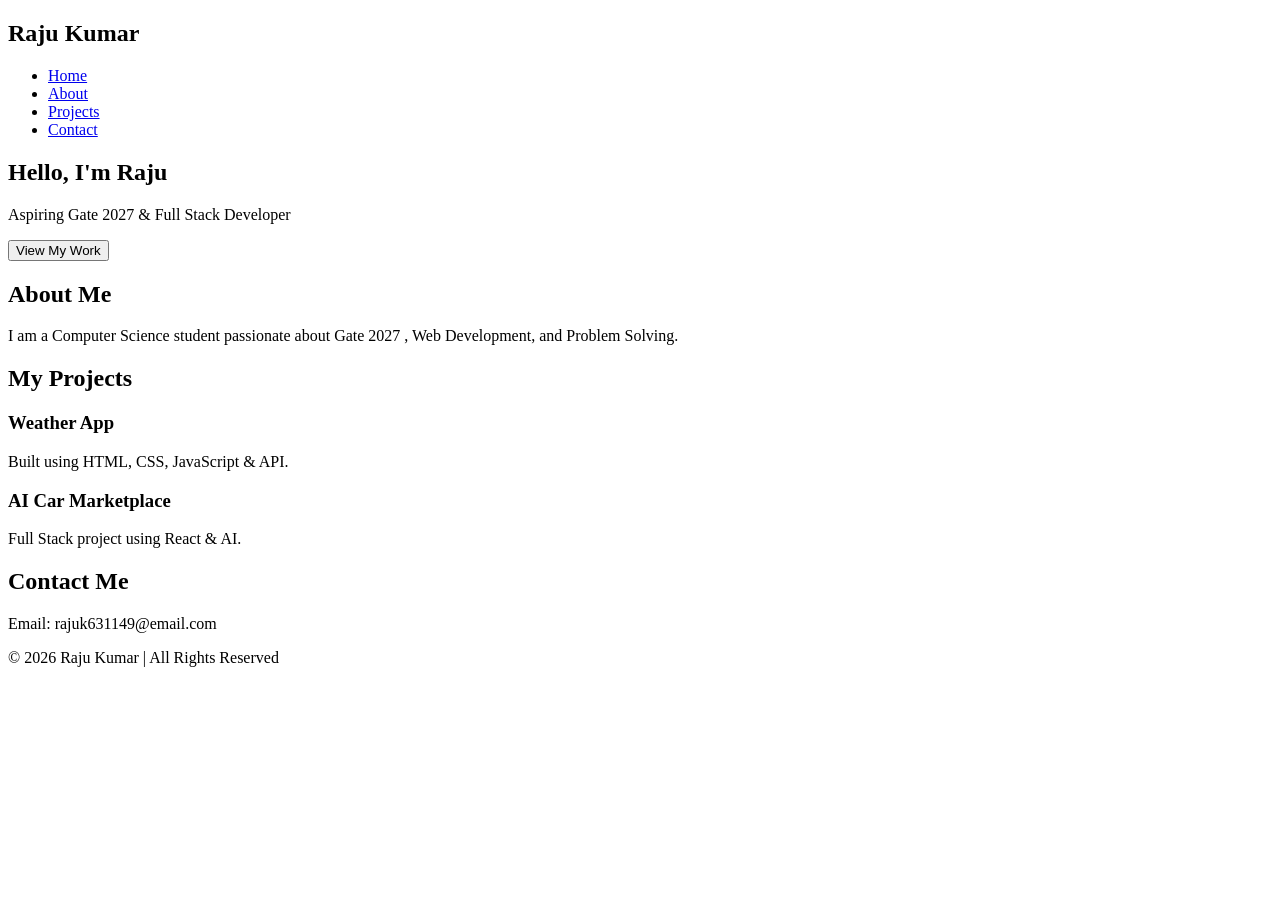
==== Week-1/Assignment-1/index.html @ 9aba10cc "Basic project work on portfolio websites" ====
<!doctype html>
<html lang="en">
  <head>
    <meta charset="UTF-8" />
    <title>Raju Kumar | Portfolio</title>
    <link rel="stylesheet" href="style.css" />
    <link
      rel="shortcut icon"
      href="icons8-portfolio-64.png"
      type="image/x-icon"
    />
  </head>
  <body>
    <header>
      <nav>
        <h2 class="logo">Raju Kumar</h2>
        <ul>
          <li><a href="#home">Home</a></li>
          <li><a href="#about">About</a></li>
          <li><a href="#projects">Projects</a></li>
          <li><a href="#contact">Contact</a></li>
        </ul>
      </nav>
    </header>

    <section id="home" class="hero">
      <h1>Hello, I'm Raju</h1>
      <p>Aspiring Gate 2027 & Full Stack Developer</p>
      <button>View My Work</button>
    </section>

    <section id="about">
      <h2>About Me</h2>
      <p>
        I am a Computer Science student passionate about Gate 2027 , Web Development,
        and Problem Solving.
      </p>
    </section>

    <section id="projects">
      <h2>My Projects</h2>
      <div class="project-container">
        <div class="project-card">
          <h3>Weather App</h3>
          <p>Built using HTML, CSS, JavaScript & API.</p>
        </div>
        <div class="project-card">
          <h3>AI Car Marketplace</h3>
          <p>Full Stack project using React & AI.</p>
        </div>
      </div>
    </section>

    <section id="contact">
      <h2>Contact Me</h2>
      <p>Email: rajuk631149@email.com</p>
    </section>

    <footer>
      <p>© 2026 Raju Kumar | All Rights Reserved</p>
    </footer>
  </body>
</html>
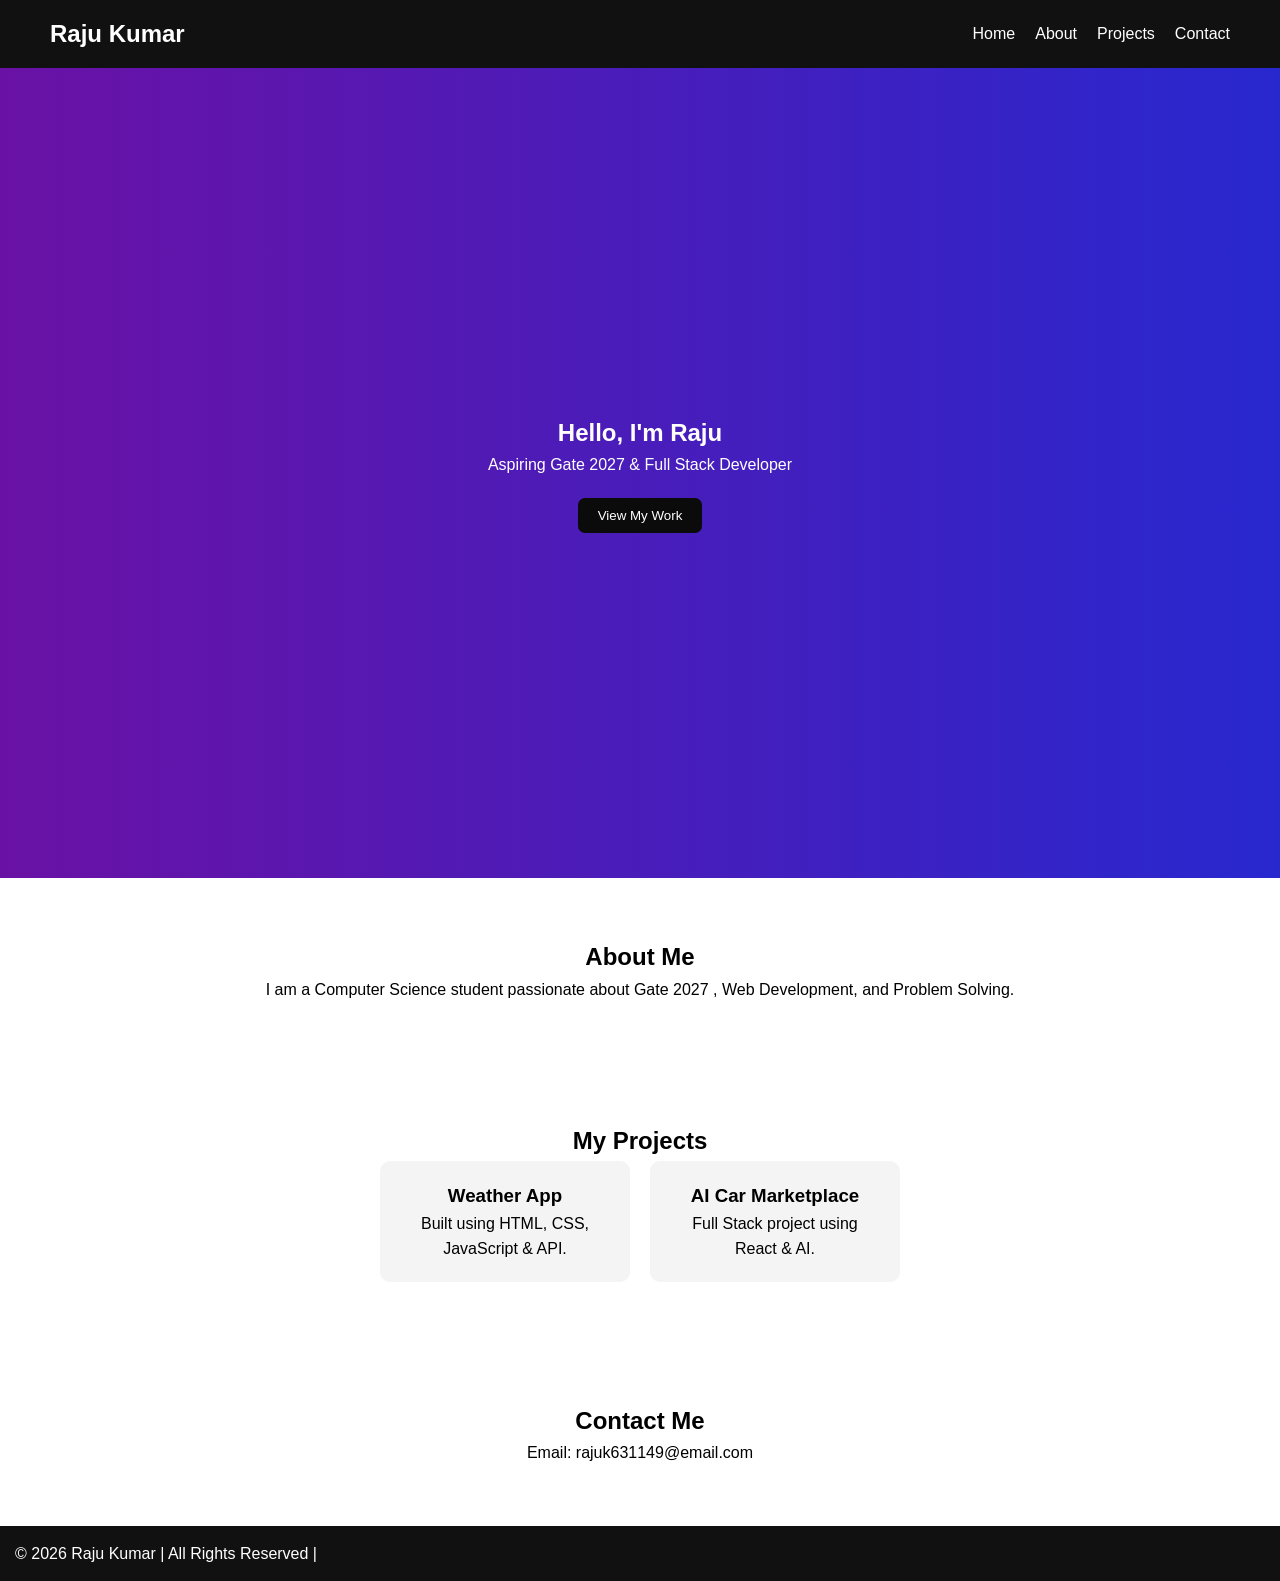
==== commit ea80aafc: "some error solve" ====
--- a/Week-1/Assignment-1/index.html
+++ b/Week-1/Assignment-1/index.html
@@ -32,8 +32,8 @@
     <section id="about">
       <h2>About Me</h2>
       <p>
-        I am a Computer Science student passionate about Gate 2027 , Web Development,
-        and Problem Solving.
+        I am a Computer Science student passionate about Gate 2027 , Web
+        Development, and Problem Solving.
       </p>
     </section>
 
@@ -57,7 +57,7 @@
     </section>
 
     <footer>
-      <p>© 2026 Raju Kumar | All Rights Reserved</p>
+      <p>© 2026 Raju Kumar | All Rights Reserved |</p>
     </footer>
   </body>
 </html>
--- a/Week-1/Assignment-1/style.css
+++ b/Week-1/Assignment-1/style.css
@@ -0,0 +1,108 @@
+* {
+    margin: 0;
+    padding: 0;
+    box-sizing: border-box;
+    font-family: Arial, sans-serif;
+}
+
+body {
+    line-height: 1.6;
+}
+
+header {
+    background: #111;
+    color: white;
+    padding: 15px 50px;
+}
+
+nav {
+    display: flex;
+    justify-content: space-between;
+    align-items: center;
+}
+
+nav ul {
+    list-style: none;
+    display: flex;
+    gap: 20px;
+}
+
+nav a {
+    color: white;
+    text-decoration: none;
+    transition: 0.3s;
+}
+
+nav a:hover {
+    color: #21e047;
+}
+
+.hero {
+    height: 90vh;
+    display: flex;
+    flex-direction: column;
+    justify-content: center;
+    align-items: center;
+    background: linear-gradient(to right, #6a11a5, #2828cf);
+    color: white;
+    text-align: center;
+}
+
+button {
+    padding: 10px 20px;
+    margin-top: 20px;
+    border: none;
+    background: #0b0b0b;
+    color: white;
+    cursor: pointer;
+    transition: 0.3s;
+    border-radius: 7px;
+}
+
+button:hover {
+    background: #00adb5;
+    transform: scale(1.1);
+}
+
+section {
+    padding: 60px 50px;
+    text-align: center;
+}
+
+.project-container {
+    display: flex;
+    justify-content: center;
+    gap: 20px;
+    flex-wrap: wrap;
+}
+
+.project-card {
+    padding: 20px;
+    width: 250px;
+    border-radius: 10px;
+    background: #f4f4f4;
+    transition: 0.3s;
+}
+
+.project-card:hover {
+    transform: translateY(-10px);
+    box-shadow: 0px 5px 15px rgba(0,0,0,0.2);
+}
+
+footer {
+    background: #111;
+    color: white;
+    padding: 15px;
+}
+
+@media (max-width: 768px) {
+    nav {
+        flex-direction: column;
+        gap: 10px;
+    }
+
+    .project-container {
+        flex-direction: column;
+        align-items: center;
+    }
+}
